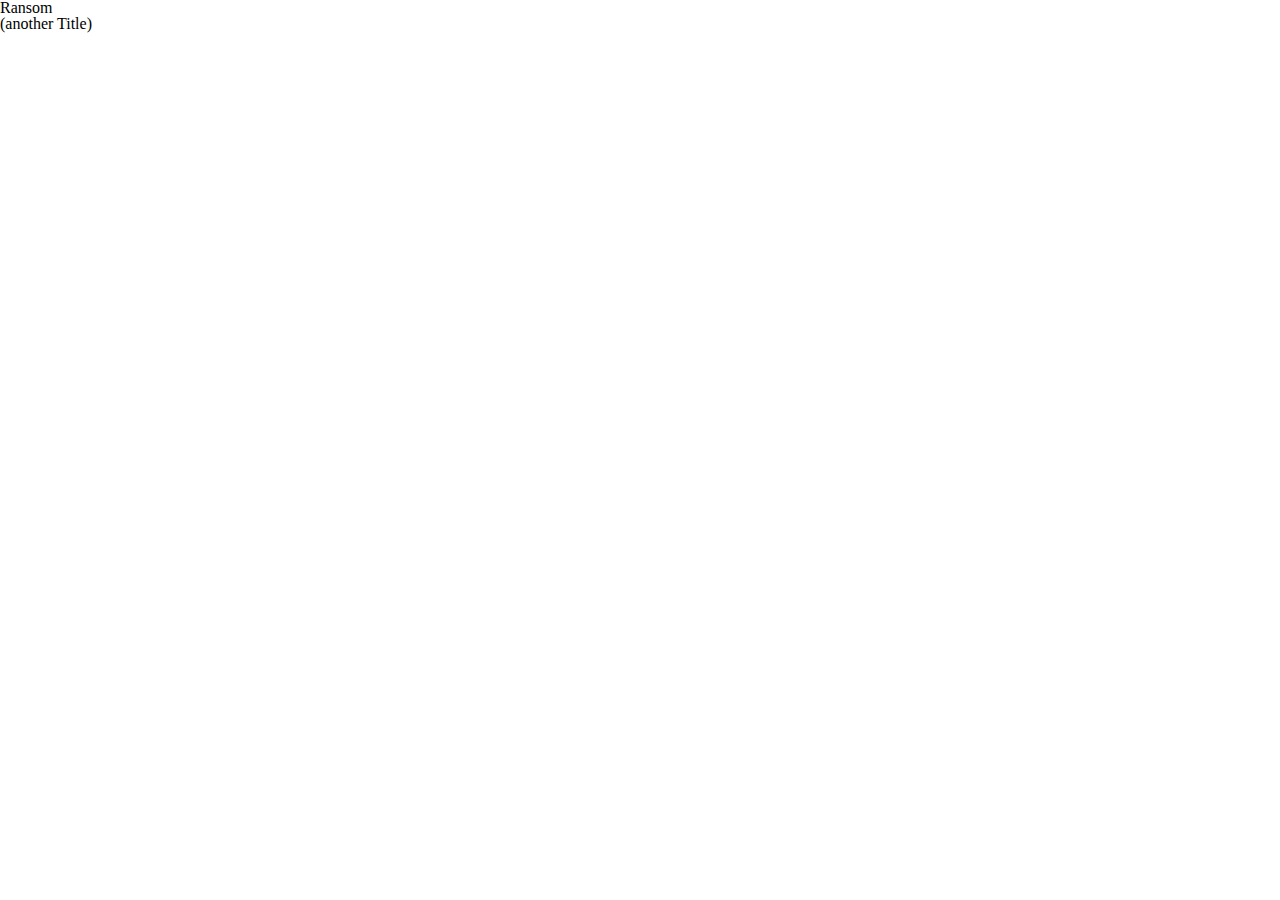
==== about_us.html @ 5c719f29 "added img folder, 3 html files. -- need kevins picture" ====
<!DOCTYPE html>
<html>
  <head>
    <title>HyprTypr</title>
    <link rel="stylesheet" href="css/reset.css">
    <link rel="stylesheet" href="css/style.css">
  </head>
  <body>
    <header>
      <h1>Ransom</h1>
    </header>
    <main>
      <h2>(another Title)</h2>
      <section>

      </section>
    </main>
    <script src = js/app.js> </script>
  </body>
</html>
---- css/style.css ----
a
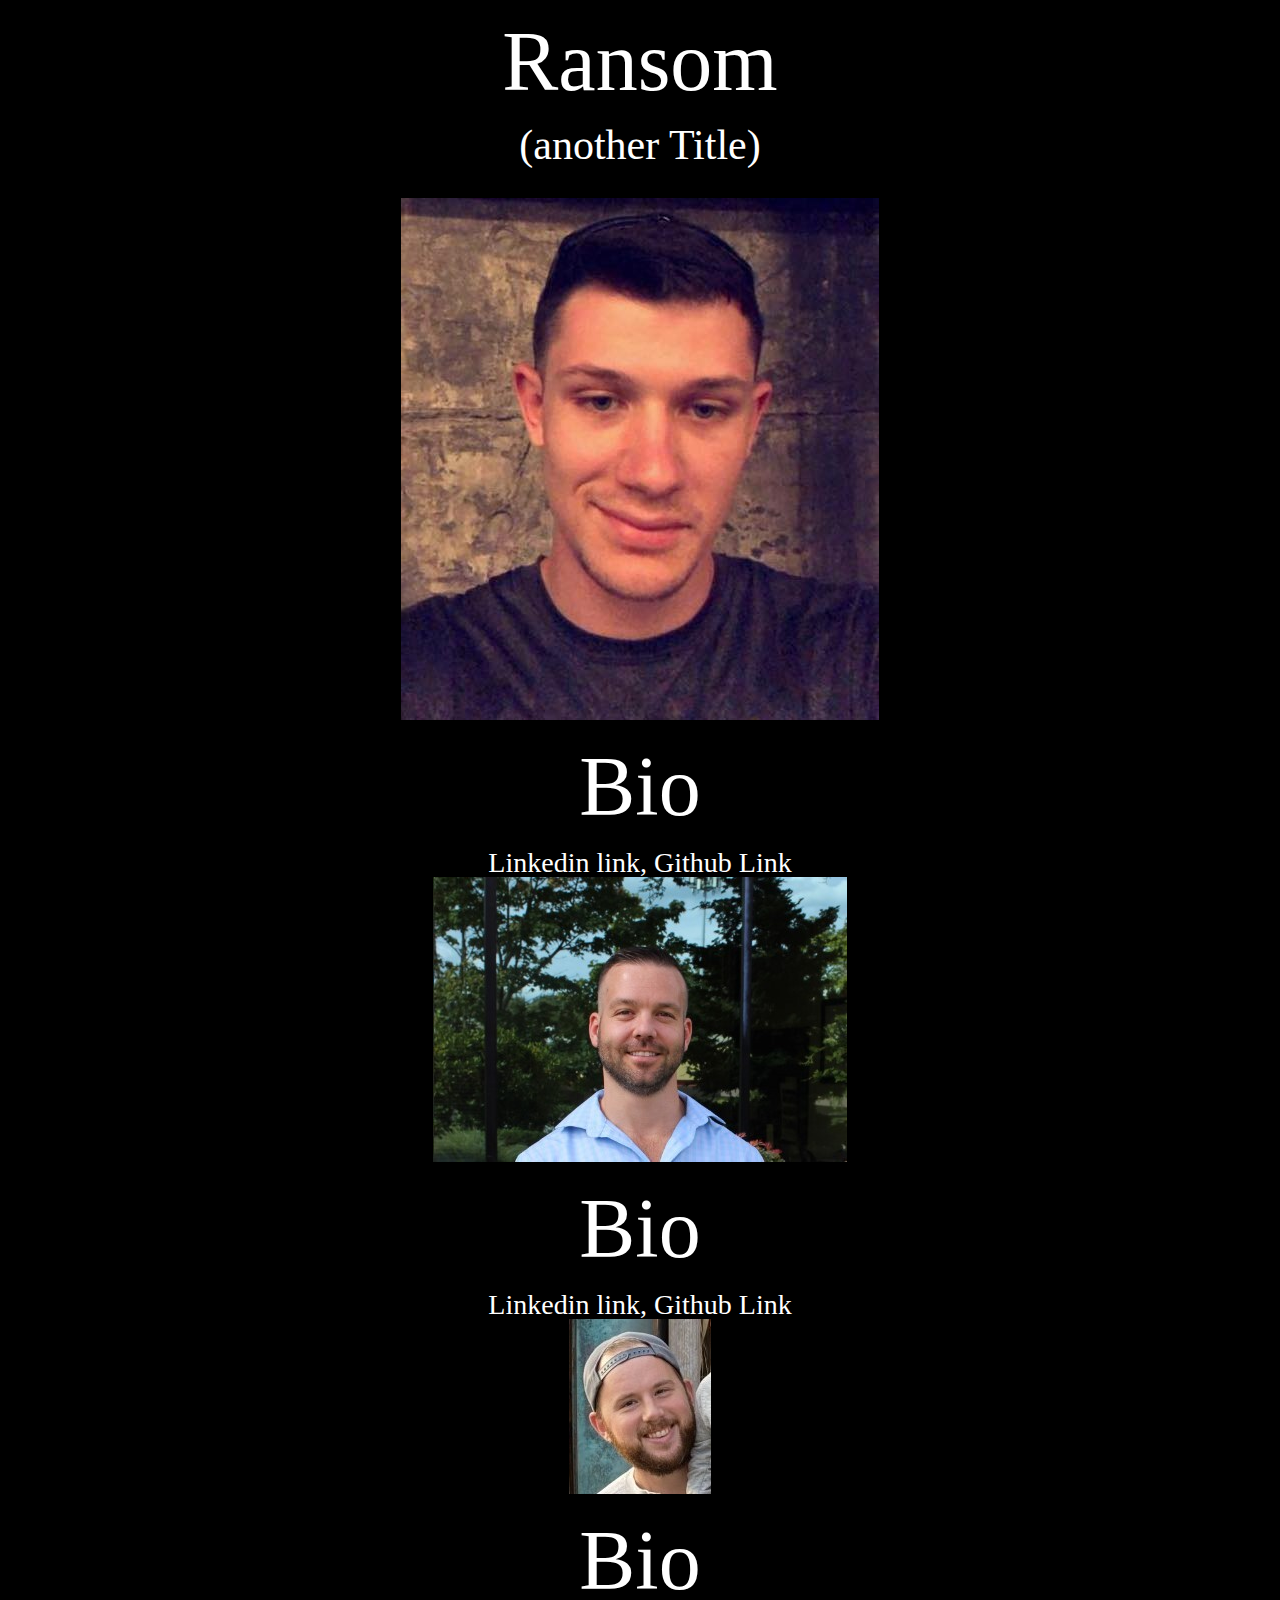
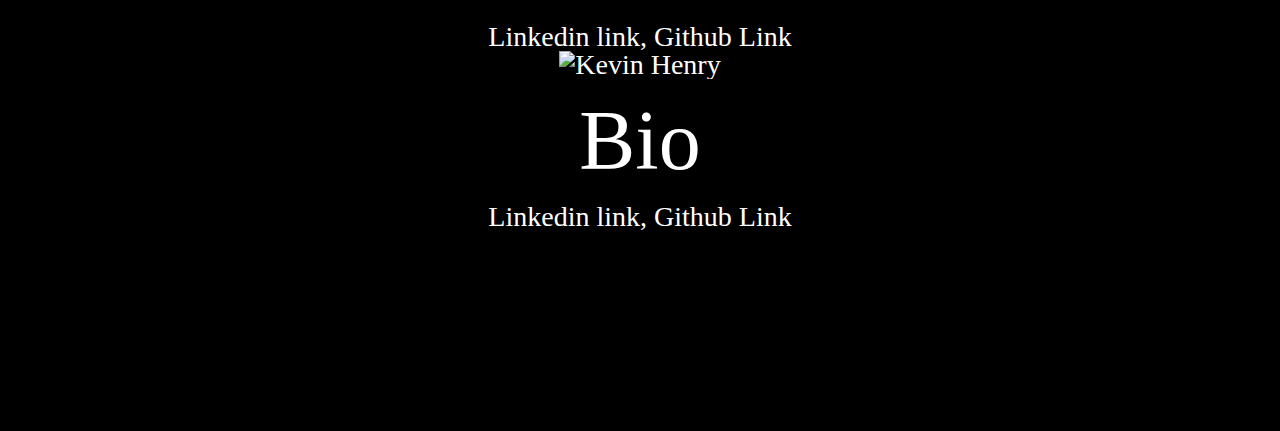
==== commit 9d5dc519: "about_us HTML" ====
--- a/about_us.html
+++ b/about_us.html
@@ -17,4 +17,17 @@
     </main>
     <script src = js/app.js> </script>
   </body>
-</html>+</html>
+
+<img src = "img/anthony.jpg" alt="Anthony Williams">
+<h1>Bio</h1>
+<p>Linkedin link, Github Link</p>
+<img src="img/dion.jpg" alt="Dion Johnson">
+<h1>Bio</h1>
+<p>Linkedin link, Github Link</p>
+<img src="img/tyler.jpg" alt="Tyler Johnson">
+<h1>Bio</h1>
+<p>Linkedin link, Github Link</p>
+<img src="img/kevin.jpg" alt="Kevin Henry">
+<h1>Bio</h1>
+<p>Linkedin link, Github Link</p>--- a/css/style.css
+++ b/css/style.css
@@ -1 +1,510 @@
-a
+
+html, body {
+  background-color: black;
+  text-align: center;
+  font-family: 'Lobster', cursive;
+  font-family: 'Roboto Condensed', sans-serif;
+  font-family: 'Special Elite', cursive;
+  color: white;
+  font-size: 28px;
+  padding-bottom: 100px;
+}
+
+
+
+
+
+h1 {
+  font-family: 'Special Elite', cursive;
+  font-size: 3em;
+  text-align: center;
+  padding: 20px;
+}
+  
+h2 {
+  font-family: 'Lobster', cursive;
+  font-size: 1.5em; 
+  text-align: center;
+  color: white;
+}
+
+h2, h3 {
+  margin: 0 0 .75em 0;
+}
+
+h3 {
+  font-family: 'Lobster', cursive;
+  font-size: 1.5em; 
+  text-align: center;
+  color: white;
+}
+
+input {
+  font-size: 14px;
+  font-family: 'Roboto Condensed', sans-serif;
+}
+
+/* Start Button */
+/* label {
+  display: block;
+  font: 1rem 'Fira Sans', sans-serif;
+}
+
+/* input, */
+/* label {
+  margin: .4rem 0;
+}
+
+main {
+  width: 960px;
+  margin: auto;
+} */
+
+/* .container {
+  display: flex;
+  flex-direction: column;
+  align-items: center;
+} */
+
+
+
+.container {
+  padding: 0 5%;
+  margin: 0 auto;
+  max-width: 760px;
+}
+
+/* Name Input Box */
+.name-input {
+  max-width: 750px;
+  margin: 20px auto 0 auto;
+  padding: 30px;
+  background-color: black;
+}
+
+.form-row {
+  padding: 10px 0;
+  display: flex;
+}
+
+.form-row label {
+  padding-right: 10px;
+}
+
+.form-row input {
+  flex: 1;
+}
+
+/* second example */
+.column-layout {
+  max-width: 1300px;
+  background-color: black;
+  margin: 40px auto 0 auto;
+  line-height: 1.65;
+  padding: 20px 50px;
+  display: flex;
+}
+
+.main-column {
+  flex: 3;
+  order: 2;
+}
+
+.sidebar-one {
+  flex: 1;
+  order: 1;
+}
+
+.sidebar-two {
+  flex: 1;
+  order: 3;
+}
+
+/* third example */
+.call-outs-container {
+  max-width: 1400px;
+  margin: 40px auto 0 auto;
+}
+
+.call-out {
+  padding: 20px;
+  box-sizing: border-box;
+  margin-bottom: 20px;
+  flex-basis: 30%;
+}
+
+@media (min-width: 900px) {
+  .call-outs-container {
+    display: flex;
+    justify-content: space-between;
+  }
+}
+
+.call-out:nth-child(1) {background-color: #c0dbe2;}
+.call-out:nth-child(2) {background-color: #cdf1c3;}
+.call-out:nth-child(3) {background-color: #ccb9da;}
+
+/* fourth example */
+.fixed-size-container {
+  max-width: 1400px;
+  margin: 40px auto 0 auto;
+  background-color: #black;
+  padding: 30px 0;
+  display: flex;
+  align-items: center;
+  justify-content: space-around;
+  flex-wrap: wrap;
+}
+
+.fixed-size {
+  width: 150px;
+  height: 100px;
+  background-color: #black;
+  color: white;
+  line-height: 100px;
+  text-align: center;
+  font-weight: bold;
+  font-size: 60px;
+  margin-bottom: 20px;
+}
+
+/* fifth example */
+.banner {
+  height: 400px;
+  max-width: 700px;
+  margin: 40px auto 40px auto;
+  background-color: #2a2a2a;
+  display: flex;
+}
+
+.center-me {
+  color: #FFF;
+  font-size: 50px;
+  margin: auto;
+}
+
+/* sixth example */
+.equal-height-container {
+  max-width: 1400px;
+  margin: 40px auto 0 auto;
+  background-color: #FFF;
+  padding: 10px 0;
+  display: flex;
+  align-items: center;
+  justify-content: space-around;
+  flex-wrap: wrap;
+}
+
+.first {
+  background-color: #FFF;
+  padding: 20px;
+  flex: 1;
+  color: black;
+  font-family: 'Special Elite', cursive;
+  font-size: 3em;
+  text-align: center;
+}
+
+.second {
+  background-color: yellow;
+  flex: 1;
+  display: flex;
+  flex-direction: column;
+  color: black;
+  font-family: 'Special Elite', cursive;
+  font-size: 1em;
+  text-align: center;
+}
+
+.second-a {
+  background-color: #c0dbe2;
+  flex: 1;
+}
+
+.second-b {
+  background-color: #cdf1c3;
+  flex: 1;
+}
+
+.second-c {
+  background-color: blue;
+  flex: 1;
+}
+
+body {
+  font-family: 'Lobster', cursive;
+}
+
+
+
+
+.main-container {
+  min-height: 100vh; /* will cover the 100% of viewport */
+  overflow: hidden;
+  display: block;
+  position: relative;
+  padding-bottom: 100px; /* height of your footer */
+}
+
+.name_area {
+  background-color: black;
+  height: 80px; 
+  width: 40%; 
+  font-size: 1.5rem; 
+  font-weight: 600;
+  color: black; 
+  margin: 15px; 
+  padding: 20px; 
+  border: 0px; 
+  box-shadow: black 5px 8px 5px; 
+} 
+
+.quote {
+  background-color: blue;
+  font-size: 1.5rem;
+  margin: 10px;
+  padding: 25pxl;
+}
+
+.type_area {
+  background-color: black;
+  height: 80px; 
+  width: 40%; 
+  font-size: 1.5rem; 
+  font-weight: 600; 
+  margin: 15px; 
+  padding: 20px; 
+  border: 0px; 
+  box-shadow: black 5px 8px 5px; 
+} 
+  
+.play_btn { 
+  display: none; 
+  background-color: green; 
+  font-size: 1.5rem; 
+  padding: 10px; 
+  border: 0px; 
+}
+
+.replay_btn { 
+  display: none; 
+  background-color: green; 
+  font-size: 1.5rem; 
+  padding: 10px; 
+  border: 0px; 
+}
+
+.incorrect_char {
+  color: red;
+  text-decoration: underline;
+}
+
+.correct_char {
+  color: green;
+}
+
+/* Trying to line up header opbjects and title */
+.header-section {
+  display: flex;
+  flex-wrap: wrap;
+}
+
+.header-section > div {
+  width: calc(100% / 3);
+}
+
+@media (max-width: 768px) {
+  .header-section > div {
+      width: 100%;
+      text-align: center;
+  }
+}
+
+
+
+/* .heading {
+  display: flex;
+  align-items: center;
+} */
+
+
+/* header */
+
+key {
+  display: inline-block;
+  /* display: flex; */
+  flex-direction: row;
+  font-family: 'Roboto Condensed', sans-serif;
+  font-size: 20px;
+  border: thick solid white;
+  margin: 10px;
+  padding: 15px;
+  height: max-content;
+  width: max-content;
+  position: relative;
+  top: 0;
+  left: 0;
+}
+
+keyright {
+  display: inline-block;
+  /* display: flex;
+  flex-direction: row-reverse;
+  justify-content: end; */
+  font-family: 'Roboto Condensed', sans-serif;
+  font-size: 20px;
+  border: thick solid white;
+  margin: 10px;
+  padding: 25px;
+  height: max-content;
+  width: max-content;
+  position: relative;
+  top: 0;
+  right: 0;
+}
+
+#key-q:hover {
+  background-color: blue;
+}
+
+#key-w:hover {
+  background-color: blue;
+}
+
+#key-e:hover {
+  background-color: blue;
+}
+
+#key-r:hover {
+  background-color: blue;
+}
+
+#key-t:hover {
+  background-color: blue;
+}
+
+#key-y:hover {
+  background-color: blue;
+}
+
+/* Bottom navbar */
+
+/* Place the navbar at the bottom of the page, and make it stick */
+.navbar {
+  background-color: #333;
+  overflow: hidden;
+  position: fixed;
+  bottom: 0;
+  width: 100%;
+}
+
+/* Style the links inside the navigation bar */
+.navbar a {
+  float: left;
+  display: block;
+  color: #f2f2f2;
+  font-family: 'Special Elite', cursive;
+  text-align: center;
+  padding: 14px 16px;
+  text-decoration: none;
+  font-size: 24px;
+}
+
+/* Change the color of links on hover */
+.navbar a:hover {
+  background-color: #ddd;
+  color: black;
+}
+
+/* Add a color to the active/current link */
+.navbar a.active {
+  background-color: #4CAF50;
+  color: white;
+}
+
+@media (max-width: 600px) {
+  .site-footer {
+      flex-wrap: wrap;
+  }
+  .site-nav {
+    order: 2;
+    background: #333;
+    width: 100%;
+  }
+}
+
+.site-footer {
+  padding: 0 5%;
+  margin: 0 auto;
+  // max-width: 760px;
+  background: #0D1313;
+  color: white;
+  font-family: 'Special Elite', cursive;
+  font-size: 2em;
+  display: flex;
+
+  align-items: center;
+}
+
+.logo {
+  text-decoration: none;
+  color: white;
+  font-size: 0.9rem;
+  text-transform: uppercase;
+  letter-spacing: 3px;
+  padding: 10px;
+}
+.site-nav {
+  ul {
+    list-style: none;
+    display: flex;
+    margin: 0;
+    padding: 0;
+  }
+  a {
+    text-transform: uppercase;
+    text-decoration: none;
+    color: #CDD0D0;
+    padding: 20px;
+    display: inline-block;
+  }
+  .active {
+    a {
+      font-weight: bold;
+      color: #62DEBE;
+      background: darken(#62DEBE, 40%);
+    }
+  }
+}
+
+.dropdown {
+  ul {
+    display: none;
+  }
+
+}
+.dropdown:hover
+{
+  ul {
+    list-style: none;
+    display: block;
+    li a{
+      text-decoration: none;
+      padding: 20px;
+    }
+  }
+}
+
+.actions {
+  margin-left: auto;
+  display: flex;
+  align-items: center;
+  margin-right: 10px;
+}
+
+.sign-out-link {
+  color: #62DEBE;
+  font-size: 0.8rem;
+  margin-left: 10px;
+  text-transform: uppercase;
+}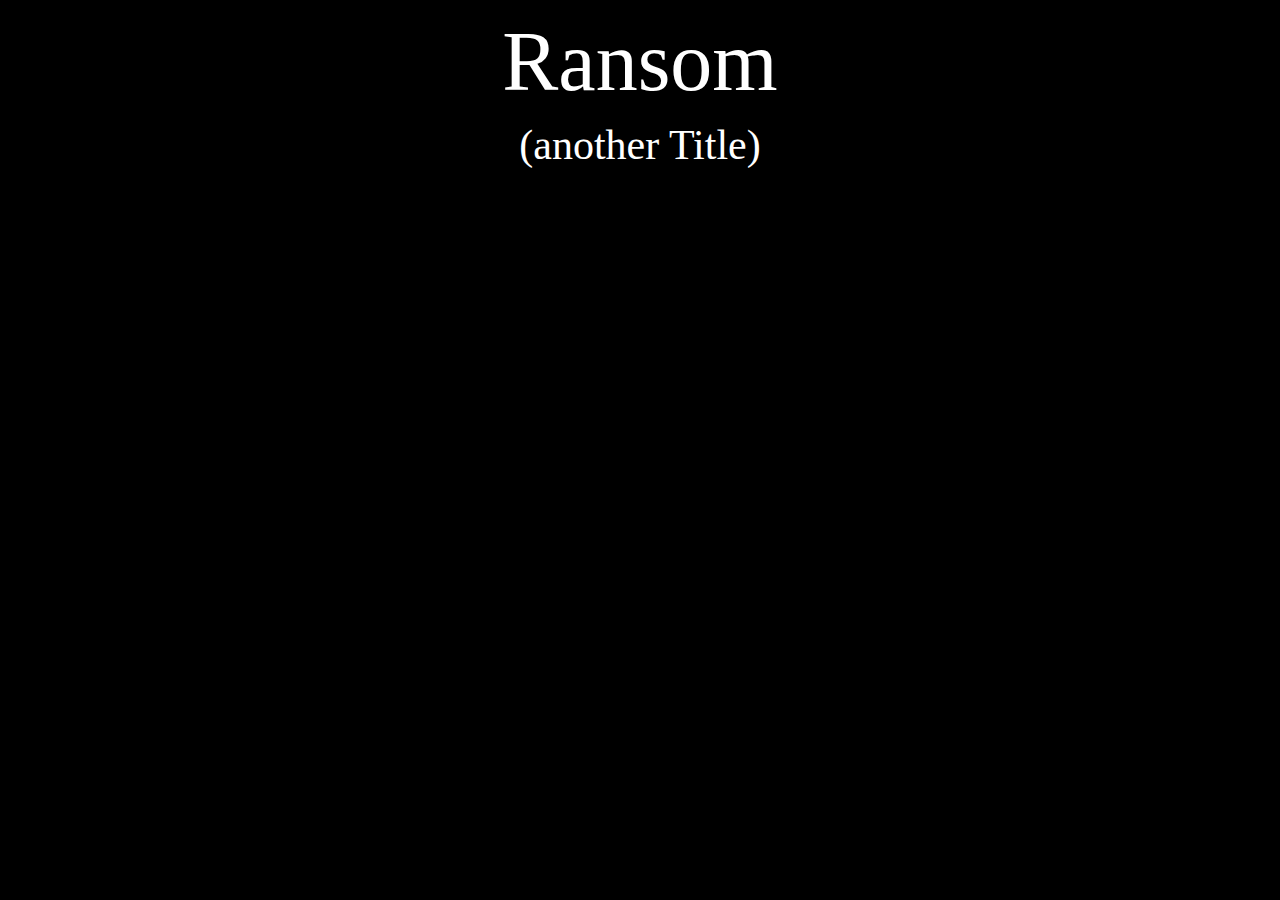
==== commit 9325ed11: "saturday stand to, Code review with team" ====
--- a/about_us.html
+++ b/about_us.html
@@ -19,7 +19,7 @@
   </body>
 </html>
 
-<img src = "img/anthony.jpg" alt="Anthony Williams">
+<!-- <img src = "img/anthony.jpg" alt="Anthony Williams">
 <h1>Bio</h1>
 <p>Linkedin link, Github Link</p>
 <img src="img/dion.jpg" alt="Dion Johnson">
@@ -30,4 +30,4 @@
 <p>Linkedin link, Github Link</p>
 <img src="img/kevin.jpg" alt="Kevin Henry">
 <h1>Bio</h1>
-<p>Linkedin link, Github Link</p>+<p>Linkedin link, Github Link</p> -->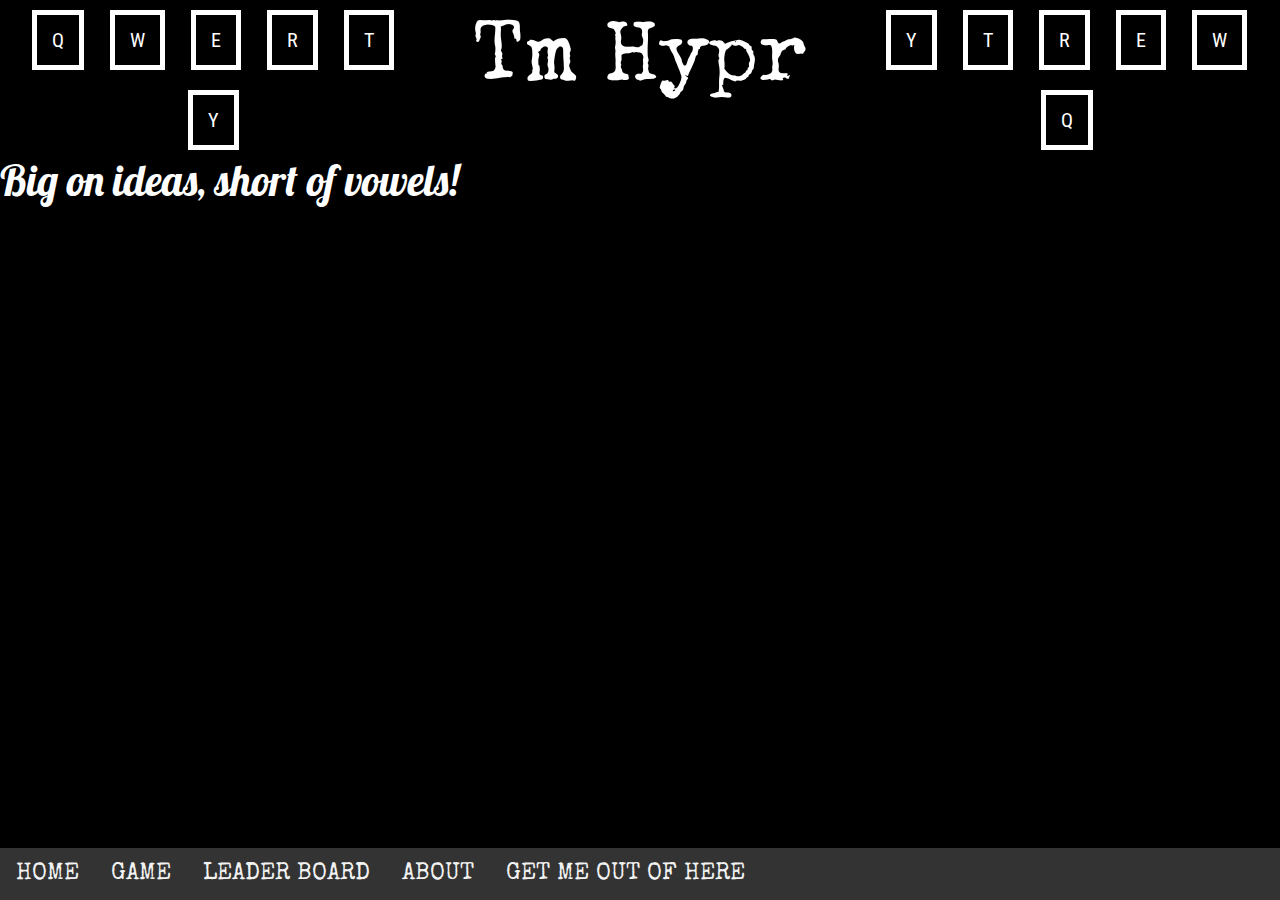
==== commit 6b61bf63: "Shell for all pages complete" ====
--- a/about_us.html
+++ b/about_us.html
@@ -1,33 +1,72 @@
-<!DOCTYPE html>
-<html>
-  <head>
-    <title>HyprTypr</title>
-    <link rel="stylesheet" href="css/reset.css">
-    <link rel="stylesheet" href="css/style.css">
-  </head>
-  <body>
-    <header>
-      <h1>Ransom</h1>
-    </header>
-    <main>
-      <h2>(another Title)</h2>
-      <section>
+<head>
+  <meta charset="UTF-8">
+  <meta http-equiv="X-UA-Compatible" content="IE=edge">
+  <meta name="viewport" content="width=device-width, initial-scale=1">
+  <meta name="description" content="">
+  <meta name="author" content="">
+  <link rel="shortcut icon" href="../../docs-assets/ico/favicon.png">
+  <title>HyprTypr</title>
+  <link rel="stylesheet" href="css/reset.css">
+  <link rel="stylesheet" href="css/style.css">
+  <link rel="preconnect" href="https://fonts.gstatic.com">
+  <link href="https://fonts.googleapis.com/css2?family=Lobster&family=Roboto+Condensed:wght@700&family=Special+Elite&display=swap" rel="stylesheet">
+</head>
 
-      </section>
-    </main>
+<body>
+  <header>
+    <div class="header-section">
+      <div class="header-section-1">
+        <div class="key">
+          <key id="key-q">Q</key>
+          <key id="key-w">W</key>
+          <key id="key-e">E</key>
+          <key id="key-r">R</key>
+          <key id="key-t">T</key>
+          <key id="key-y">Y</key>
+        </div>
+      </div>
+      <div class="header-section-2">
+        <h1>Tm Hypr</h1>
+      </div>
+      <div class="header-section-3">
+        <div class="keyright">
+          <key id="key-y">Y</key>
+          <key id="key-t">T</key>
+          <key id="key-r">R</key>
+          <key id="key-e">E</key>
+          <key id="key-w">W</key>
+          <key id="key-q">Q</key>
+        </div>
+      </div>
+        <h2>Big on ideas, short of vowels!</h2>
+  </header>
+  <main>
+    
+    
+    <!-- <img src = "img/anthony.jpg" alt="Anthony Williams">
+    <h1>Bio</h1>
+    <p>Linkedin link, Github Link</p>
+    <img src="img/dion.jpg" alt="Dion Johnson">
+    <h1>Bio</h1>
+    <p>Linkedin link, Github Link</p>
+    <img src="img/tyler.jpg" alt="Tyler Johnson">
+    <h1>Bio</h1>
+    <p>Linkedin link, Github Link</p>
+    <img src="img/kevin.jpg" alt="Kevin Henry">
+    <h1>Bio</h1>
+    <p>Linkedin link, Github Link</p> -->
+    
+  </main>
     <script src = js/app.js> </script>
+    <footer>
+    <footer id="footer">
+      <div class="navbar">
+        <a href="index.html">HOME</a>
+        <a href="game.html">GAME</a>
+        <a href="leaderboard.html">LEADER BOARD</a>
+        <a href="about_us.html">ABOUT</a>
+        <a href="https://hitchhikers.fandom.com/wiki/Hyperspace">GET ME OUT OF HERE</a>
+      </div>
+    </footer>
   </body>
 </html>
-
-<!-- <img src = "img/anthony.jpg" alt="Anthony Williams">
-<h1>Bio</h1>
-<p>Linkedin link, Github Link</p>
-<img src="img/dion.jpg" alt="Dion Johnson">
-<h1>Bio</h1>
-<p>Linkedin link, Github Link</p>
-<img src="img/tyler.jpg" alt="Tyler Johnson">
-<h1>Bio</h1>
-<p>Linkedin link, Github Link</p>
-<img src="img/kevin.jpg" alt="Kevin Henry">
-<h1>Bio</h1>
-<p>Linkedin link, Github Link</p> -->--- a/css/style.css
+++ b/css/style.css
@@ -108,6 +108,7 @@
 .main-column {
   flex: 3;
   order: 2;
+  text-align: left;
 }
 
 .sidebar-one {
@@ -148,7 +149,7 @@
 .fixed-size-container {
   max-width: 1400px;
   margin: 40px auto 0 auto;
-  background-color: #black;
+  background-color: black;
   padding: 30px 0;
   display: flex;
   align-items: center;
@@ -159,7 +160,7 @@
 .fixed-size {
   width: 150px;
   height: 100px;
-  background-color: #black;
+  background-color: black;
   color: white;
   line-height: 100px;
   text-align: center;
@@ -206,29 +207,32 @@
 }
 
 .second {
-  background-color: yellow;
+  background-color: white;
   flex: 1;
   display: flex;
   flex-direction: column;
   color: black;
   font-family: 'Special Elite', cursive;
-  font-size: 1em;
-  text-align: center;
+  font-size: 18px;
+  text-align: left;
 }
 
 .second-a {
-  background-color: #c0dbe2;
-  flex: 1;
+  /* background-color: #c0dbe2; */
+  flex: 1;
+  border: solid;
 }
 
 .second-b {
-  background-color: #cdf1c3;
-  flex: 1;
+  /* background-color: #cdf1c3; */
+  flex: 1;
+  border: solid;
 }
 
 .second-c {
-  background-color: blue;
-  flex: 1;
+  /* background-color: blue; */
+  flex: 1;
+  border: solid;
 }
 
 body {
@@ -422,89 +426,8 @@
   color: white;
 }
 
-@media (max-width: 600px) {
+/* @media (max-width: 600px) {
   .site-footer {
       flex-wrap: wrap;
-  }
-  .site-nav {
-    order: 2;
-    background: #333;
-    width: 100%;
-  }
-}
-
-.site-footer {
-  padding: 0 5%;
-  margin: 0 auto;
-  // max-width: 760px;
-  background: #0D1313;
-  color: white;
-  font-family: 'Special Elite', cursive;
-  font-size: 2em;
-  display: flex;
-
-  align-items: center;
-}
-
-.logo {
-  text-decoration: none;
-  color: white;
-  font-size: 0.9rem;
-  text-transform: uppercase;
-  letter-spacing: 3px;
-  padding: 10px;
-}
-.site-nav {
-  ul {
-    list-style: none;
-    display: flex;
-    margin: 0;
-    padding: 0;
-  }
-  a {
-    text-transform: uppercase;
-    text-decoration: none;
-    color: #CDD0D0;
-    padding: 20px;
-    display: inline-block;
-  }
-  .active {
-    a {
-      font-weight: bold;
-      color: #62DEBE;
-      background: darken(#62DEBE, 40%);
-    }
-  }
-}
-
-.dropdown {
-  ul {
-    display: none;
-  }
-
-}
-.dropdown:hover
-{
-  ul {
-    list-style: none;
-    display: block;
-    li a{
-      text-decoration: none;
-      padding: 20px;
-    }
-  }
-}
-
-.actions {
-  margin-left: auto;
-  display: flex;
-  align-items: center;
-  margin-right: 10px;
-}
-
-.sign-out-link {
-  color: #62DEBE;
-  font-size: 0.8rem;
-  margin-left: 10px;
-  text-transform: uppercase;
+  } */
 }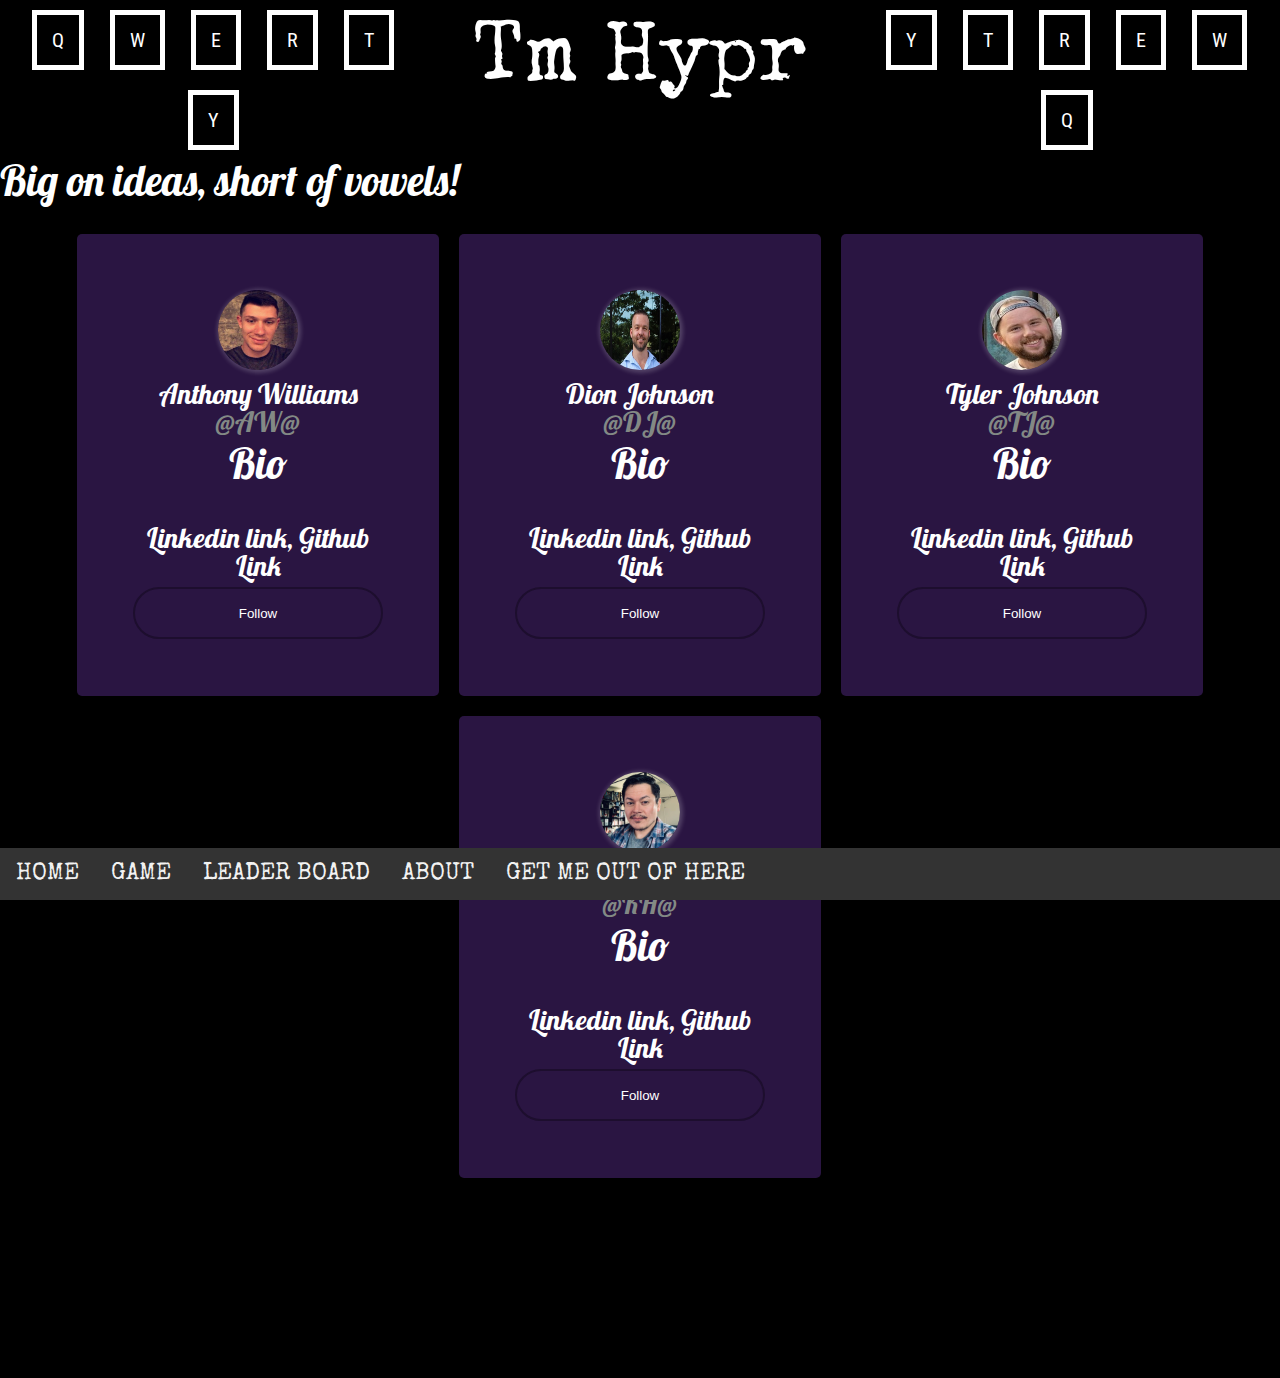
==== commit 9a5e1150: "Sat 1600 Roundup" ====
--- a/about_us.html
+++ b/about_us.html
@@ -41,7 +41,51 @@
         <h2>Big on ideas, short of vowels!</h2>
   </header>
   <main>
-    
+    <section>
+      <div class="teams">
+        <div class="card">
+        <div class="card-top">
+          <img src = "img/anthony.jpg" alt="Anthony Williams">
+          <span class="name">Anthony Williams</span>
+          <span class="link">AW@</span>
+        </div>
+        <h3>Bio</h3>
+    <p>Linkedin link, Github Link</p>
+        <button class="btn">follow</button>
+      </div>
+        <div class="card">
+        <div class="card-top">
+          <img src="img/dion.jpg" alt="Dion Johnson">
+          <span class="name">Dion Johnson</span>
+          <span class="link">DJ@</span>
+        </div>
+        <h3>Bio</h3>
+    <p>Linkedin link, Github Link</p>
+        <button class="btn">follow</button>
+      </div>
+      <div class="card">
+        <div class="card-top">
+          <img src="img/tyler.jpg" alt="Tyler Johnson">
+          <span class="name">Tyler Johnson</span>
+          <span class="link">TJ@</span>
+        </div>
+        <h3>Bio</h3>
+    <p>Linkedin link, Github Link</p>
+        <button class="btn">follow</button>
+      </div>
+      <div class="card">
+        <div class="card-top">
+          <img src="img/kevin.jpg" alt="Kevin Henry">
+          <span class="name">Kevin Henry</span>
+          <span class="link">KH@</span>
+        </div>
+        <h3>Bio</h3>
+    <p>Linkedin link, Github Link</p>
+        <button class="btn">follow</button>
+      </div>
+      </div>
+
+    </section>
     
     <!-- <img src = "img/anthony.jpg" alt="Anthony Williams">
     <h1>Bio</h1>
--- a/css/style.css
+++ b/css/style.css
@@ -430,4 +430,105 @@
   .site-footer {
       flex-wrap: wrap;
   } */
+}
+
+/* About us specific */
+
+*{
+  margin:0;
+  padding:0;
+  box-sizing:border-box;
+}
+/* body {
+  background:#1D0E2E;
+  min-height:100vh;
+  font-family: 'Roboto', sans-serif;
+  display:flex;
+  align-items:center;
+  justify-content:center;
+} */
+.teams {
+  display:flex;
+  gap:20px;
+  flex-wrap:wrap;
+  align-items:center;
+  justify-content:center;
+}
+.card{
+  background:#2a1542;
+  padding:2rem;
+  display:flex;
+  flex-direction:column;
+ justify-content:space-between;
+  width:250px;
+  height:350px;
+  box-shadow:2px 4px 8px rgba(0,0,0,.2);
+  border-radius:5px;
+  animation:animate 4s linear infinite forwards;
+}
+.card:hover{
+  box-shadow:2px 2px 12px 2px rgba(74, 189, 154,.3),2px 2px 12px 2px rgba(71, 131, 204,.3);
+
+}
+.card-top{
+  display:flex;
+  flex-direction:column;
+  align-items:center;
+}
+
+.card-top img{
+  width:80px;
+  height:80px;
+  box-shadow:1px 1px 4px 2px rgba(255,255,255,.2);
+  border-radius:50%;
+}
+.card-top .name{
+  margin-top:10px;
+  color:#fff;
+  text-transform:capitalize;
+}
+.card-top .link {
+  color: #838985;
+  cursor:pointer;
+}
+.card-top .link::before{
+  content:"@"
+}
+.card-top .link:hover{
+  color:red;
+}
+.btn{
+  border:2px solid #1D0E2E;
+  padding:.6rem;
+  border-radius:30px;
+  color:#fff;
+  background:transparent;
+  cursor:pointer;
+  text-transform:capitalize;
+  transition:.2s easy-in-out;
+}
+.btn:hover{
+  background:#1D0E2E;
+  box-shadow:2px 4px 3px #1D0E2E;
+}
+
+@keyframes animate{
+  0%{
+    border:2px solid red;
+  }
+  20%{
+    border:2px solid #4783cc;
+  } 
+  40%{
+    border:2px solid #ccaf47;
+  }
+  60%{
+    border:2px solid #ca47cc;
+  }
+  80%{
+    border:2px solid #d4555d;
+  } 
+  100%{
+    border:2px solid #b5a951;
+  }
 }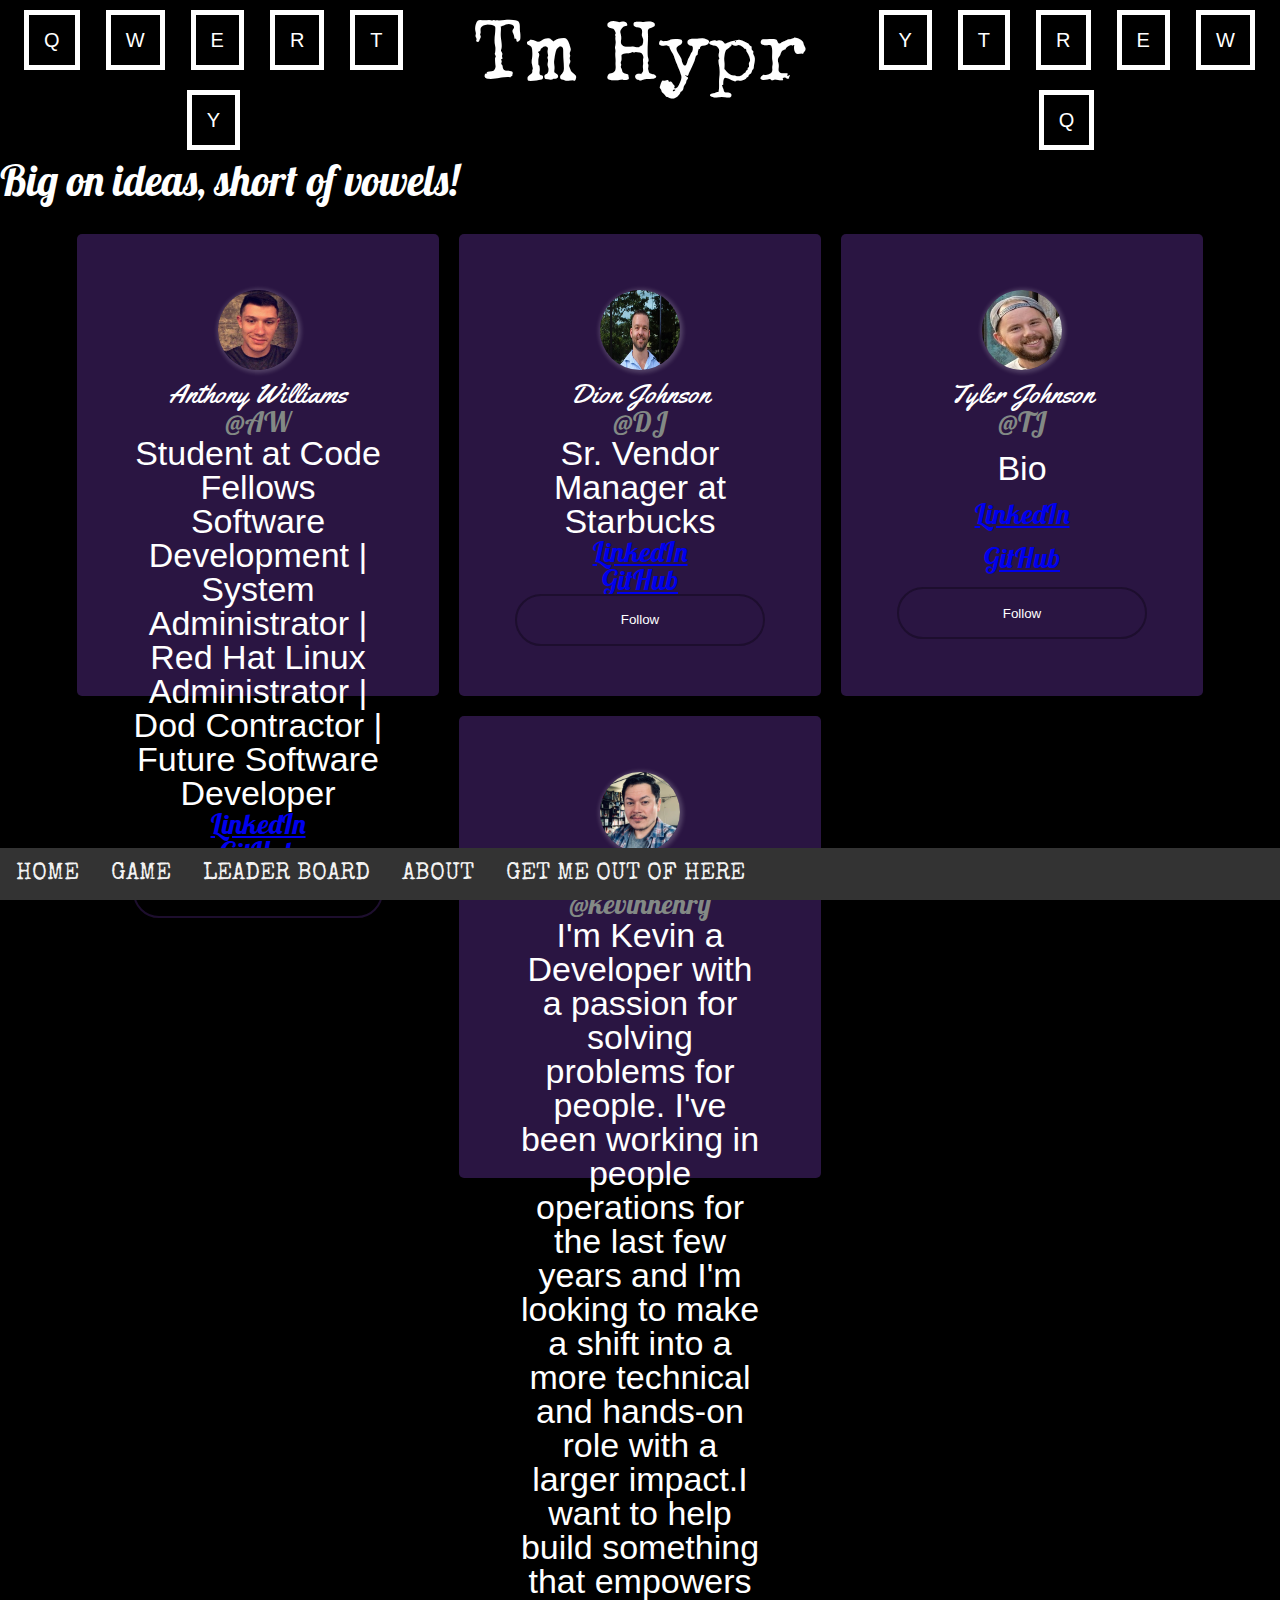
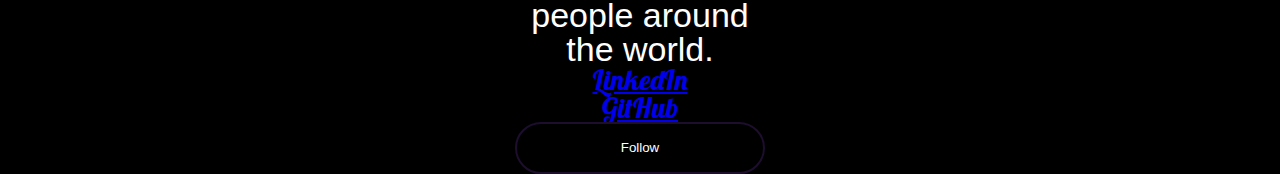
==== commit 983ac09a: "Added placeholder gfx" ====
--- a/about_us.html
+++ b/about_us.html
@@ -1,3 +1,6 @@
+<!DOCTYPE html>
+<html lang="en">
+
 <head>
   <meta charset="UTF-8">
   <meta http-equiv="X-UA-Compatible" content="IE=edge">
@@ -9,7 +12,8 @@
   <link rel="stylesheet" href="css/reset.css">
   <link rel="stylesheet" href="css/style.css">
   <link rel="preconnect" href="https://fonts.gstatic.com">
-  <link href="https://fonts.googleapis.com/css2?family=Lobster&family=Roboto+Condensed:wght@700&family=Special+Elite&display=swap" rel="stylesheet">
+<link href="https://fonts.googleapis.com/css2?family=Lobster&family=Roboto:wght@500&family=Special+Elite&family=Yellowtail&display=swap" rel="stylesheet">
+
 </head>
 
 <body>
@@ -47,40 +51,45 @@
         <div class="card-top">
           <img src = "img/anthony.jpg" alt="Anthony Williams">
           <span class="name">Anthony Williams</span>
-          <span class="link">AW@</span>
+          <span class="link">AW</span>
         </div>
-        <h3>Bio</h3>
-    <p>Linkedin link, Github Link</p>
+        <h4>Student at Code Fellows Software Development | System Administrator | Red Hat Linux Administrator | Dod Contractor | Future Software Developer</h4>
+        <a href="www.linkedin.com/in/tyler-a-johnson-wa">LinkedIn</a>
+        <a href="https://github.com/Williamsjanthony15">GitHub</a>
         <button class="btn">follow</button>
       </div>
         <div class="card">
         <div class="card-top">
           <img src="img/dion.jpg" alt="Dion Johnson">
           <span class="name">Dion Johnson</span>
-          <span class="link">DJ@</span>
+          <span class="link">DJ</span>
         </div>
-        <h3>Bio</h3>
-    <p>Linkedin link, Github Link</p>
+        <h4>Sr. Vendor Manager at Starbucks</h4>
+        <a href="https://www.linkedin.com/in/dionjwa/">LinkedIn</a>
+        <a href="https://github.com/dionjwa1">GitHub</a>
         <button class="btn">follow</button>
       </div>
       <div class="card">
         <div class="card-top">
           <img src="img/tyler.jpg" alt="Tyler Johnson">
           <span class="name">Tyler Johnson</span>
-          <span class="link">TJ@</span>
+          <span class="link">TJ</span>
         </div>
-        <h3>Bio</h3>
-    <p>Linkedin link, Github Link</p>
+        <h4>Bio</h4>
+        <a href="www.linkedin.com/in/tyler-a-johnson-wa">LinkedIn</a>
+        <a href="www.github.com/TJohnson986">GitHub</a>
         <button class="btn">follow</button>
       </div>
       <div class="card">
         <div class="card-top">
           <img src="img/kevin.jpg" alt="Kevin Henry">
           <span class="name">Kevin Henry</span>
-          <span class="link">KH@</span>
+          <span class="link">kevinhenry</span>
         </div>
-        <h3>Bio</h3>
-    <p>Linkedin link, Github Link</p>
+        <h4>I'm Kevin a Developer with a passion for solving problems for people. I've been working in people operations for the last few years and I'm looking to make a shift into a more technical and hands-on role with a larger impact.I want to help build something that empowers people around the world.
+        </h4>
+        <a href="https://www.linkedin.com/in/skhenry/">LinkedIn</a>
+        <a href="https://github.com/kevinhenry">GitHub</a>
         <button class="btn">follow</button>
       </div>
       </div>
--- a/css/style.css
+++ b/css/style.css
@@ -3,8 +3,9 @@
   background-color: black;
   text-align: center;
   font-family: 'Lobster', cursive;
-  font-family: 'Roboto Condensed', sans-serif;
+  font-family: 'Roboto', sans-serif;
   font-family: 'Special Elite', cursive;
+  font-family: 'Yellowtail', cursive;
   color: white;
   font-size: 28px;
   padding-bottom: 100px;
@@ -39,10 +40,25 @@
   color: white;
 }
 
+h4 {
+  font-family: 'Roboto Condensed', sans-serif;
+  font-size: 34px; 
+  text-align: center;
+  color: white;
+}
+
+h5 {
+  font-family: 'Yellowtail', cursive;
+  font-size: 34px; 
+  text-align: center;
+  color: white;
+}
+
 input {
   font-size: 14px;
   font-family: 'Roboto Condensed', sans-serif;
 }
+
 
 /* Start Button */
 /* label {
@@ -486,6 +502,7 @@
   margin-top:10px;
   color:#fff;
   text-transform:capitalize;
+  font-family: 'Yellowtail', cursive;
 }
 .card-top .link {
   color: #838985;
@@ -531,4 +548,5 @@
   100%{
     border:2px solid #b5a951;
   }
+  
 }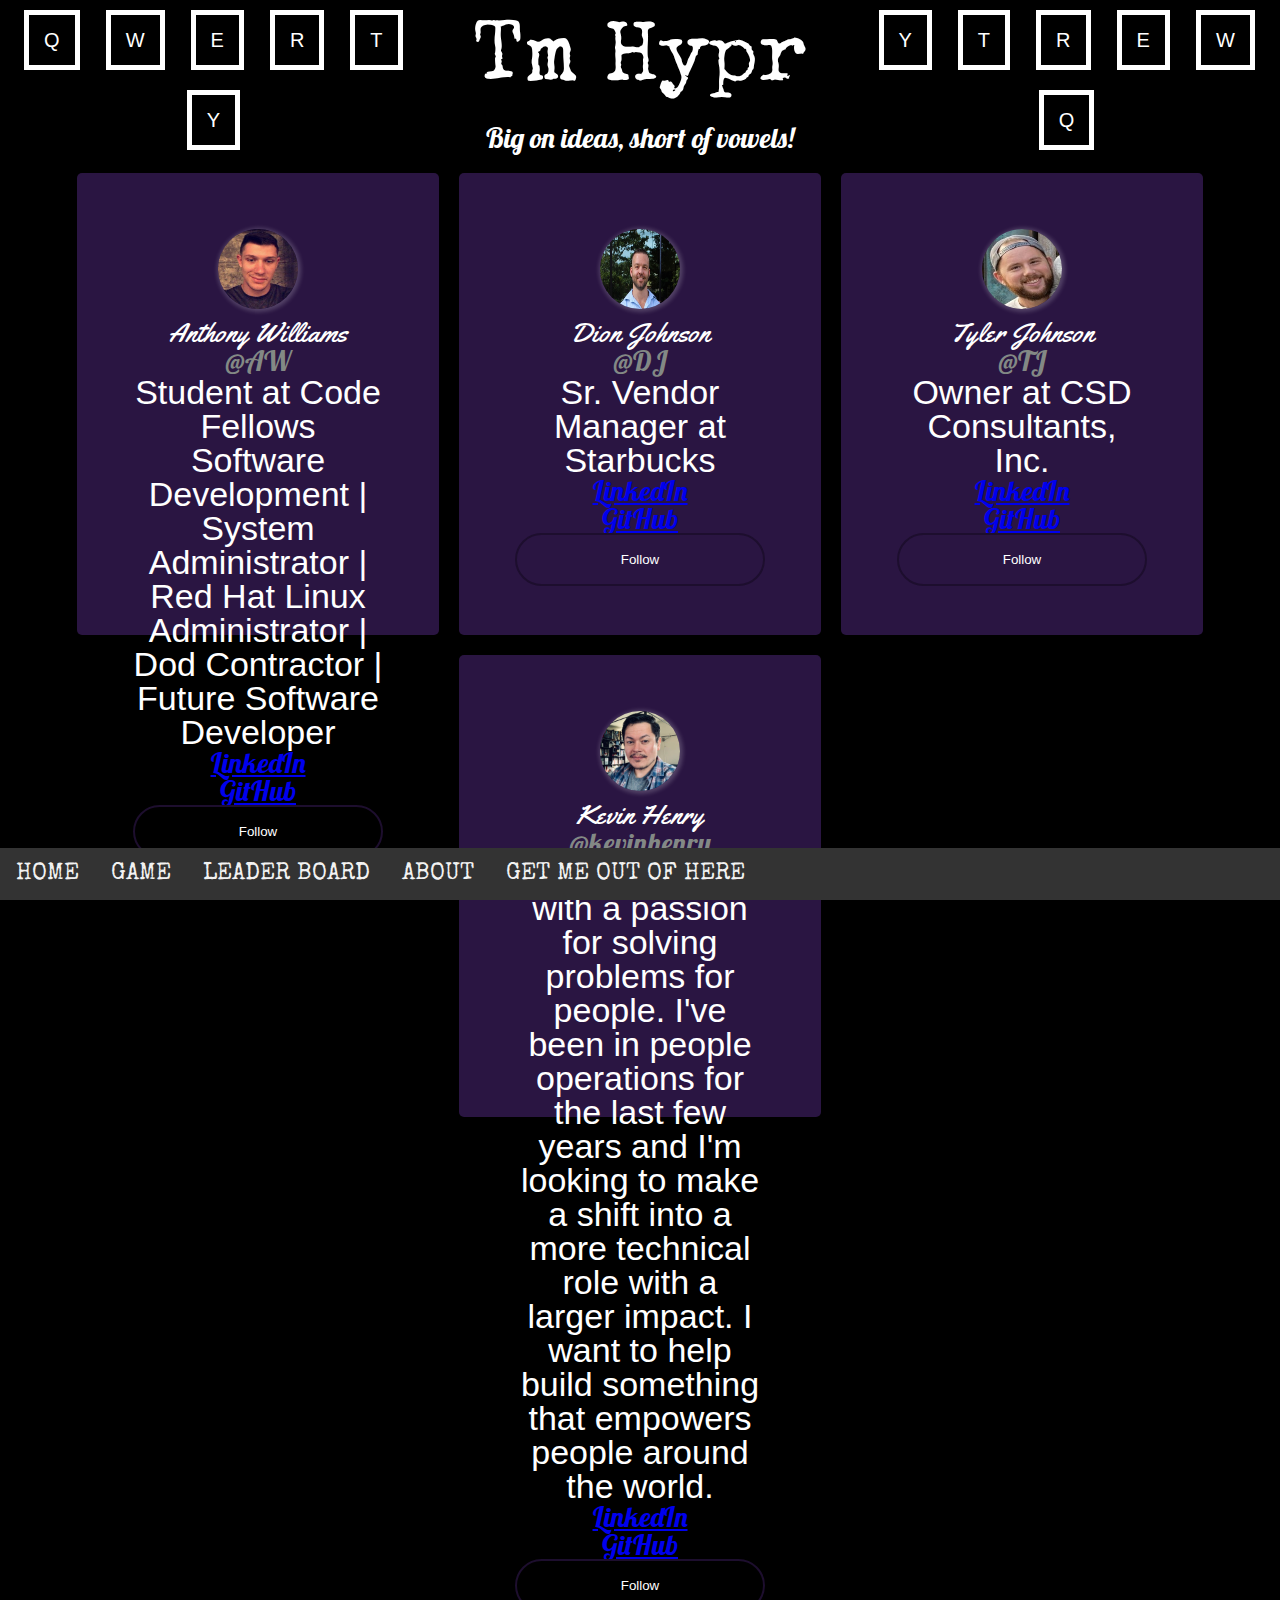
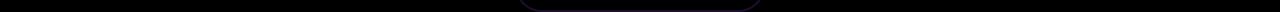
==== commit 5e39d2c7: "Lots of Touch Ups with 2nd CSS" ====
--- a/about_us.html
+++ b/about_us.html
@@ -31,6 +31,9 @@
       </div>
       <div class="header-section-2">
         <h1>Tm Hypr</h1>
+        <div>
+          <h2>Big on ideas, short of vowels!</h2>
+        </div>
       </div>
       <div class="header-section-3">
         <div class="keyright">
@@ -42,7 +45,7 @@
           <key id="key-q">Q</key>
         </div>
       </div>
-        <h2>Big on ideas, short of vowels!</h2>
+  
   </header>
   <main>
     <section>
@@ -54,7 +57,7 @@
           <span class="link">AW</span>
         </div>
         <h4>Student at Code Fellows Software Development | System Administrator | Red Hat Linux Administrator | Dod Contractor | Future Software Developer</h4>
-        <a href="www.linkedin.com/in/tyler-a-johnson-wa">LinkedIn</a>
+        <a href="https://www.linkedin.com/in/anthonyjwilliams15/">LinkedIn</a>
         <a href="https://github.com/Williamsjanthony15">GitHub</a>
         <button class="btn">follow</button>
       </div>
@@ -65,7 +68,7 @@
           <span class="link">DJ</span>
         </div>
         <h4>Sr. Vendor Manager at Starbucks</h4>
-        <a href="https://www.linkedin.com/in/dionjwa/">LinkedIn</a>
+        <a href="https://www.linkedin.com/in/dionjwa">LinkedIn</a>
         <a href="https://github.com/dionjwa1">GitHub</a>
         <button class="btn">follow</button>
       </div>
@@ -75,9 +78,9 @@
           <span class="name">Tyler Johnson</span>
           <span class="link">TJ</span>
         </div>
-        <h4>Bio</h4>
-        <a href="www.linkedin.com/in/tyler-a-johnson-wa">LinkedIn</a>
-        <a href="www.github.com/TJohnson986">GitHub</a>
+        <h4>Owner at CSD Consultants, Inc.</h4>
+        <a href="https://www.linkedin.com/in/tyler-a-johnson-wa/">LinkedIn</a>
+        <a href="https://github.com/TJohnson986">GitHub</a>
         <button class="btn">follow</button>
       </div>
       <div class="card">
@@ -86,7 +89,7 @@
           <span class="name">Kevin Henry</span>
           <span class="link">kevinhenry</span>
         </div>
-        <h4>I'm Kevin a Developer with a passion for solving problems for people. I've been working in people operations for the last few years and I'm looking to make a shift into a more technical and hands-on role with a larger impact.I want to help build something that empowers people around the world.
+        <h4>I'm a Developer with a passion for solving problems for people. I've been in people operations for the last few years and I'm looking to make a shift into a more technical role with a larger impact. I want to help build something that empowers people around the world.
         </h4>
         <a href="https://www.linkedin.com/in/skhenry/">LinkedIn</a>
         <a href="https://github.com/kevinhenry">GitHub</a>
@@ -95,19 +98,6 @@
       </div>
 
     </section>
-    
-    <!-- <img src = "img/anthony.jpg" alt="Anthony Williams">
-    <h1>Bio</h1>
-    <p>Linkedin link, Github Link</p>
-    <img src="img/dion.jpg" alt="Dion Johnson">
-    <h1>Bio</h1>
-    <p>Linkedin link, Github Link</p>
-    <img src="img/tyler.jpg" alt="Tyler Johnson">
-    <h1>Bio</h1>
-    <p>Linkedin link, Github Link</p>
-    <img src="img/kevin.jpg" alt="Kevin Henry">
-    <h1>Bio</h1>
-    <p>Linkedin link, Github Link</p> -->
     
   </main>
     <script src = js/app.js> </script>
--- a/css/style.css
+++ b/css/style.css
@@ -22,10 +22,11 @@
   padding: 20px;
 }
   
-h2 {
+.intro {
   font-family: 'Lobster', cursive;
   font-size: 1.5em; 
   text-align: center;
+  width: 100%;
   color: white;
 }
 
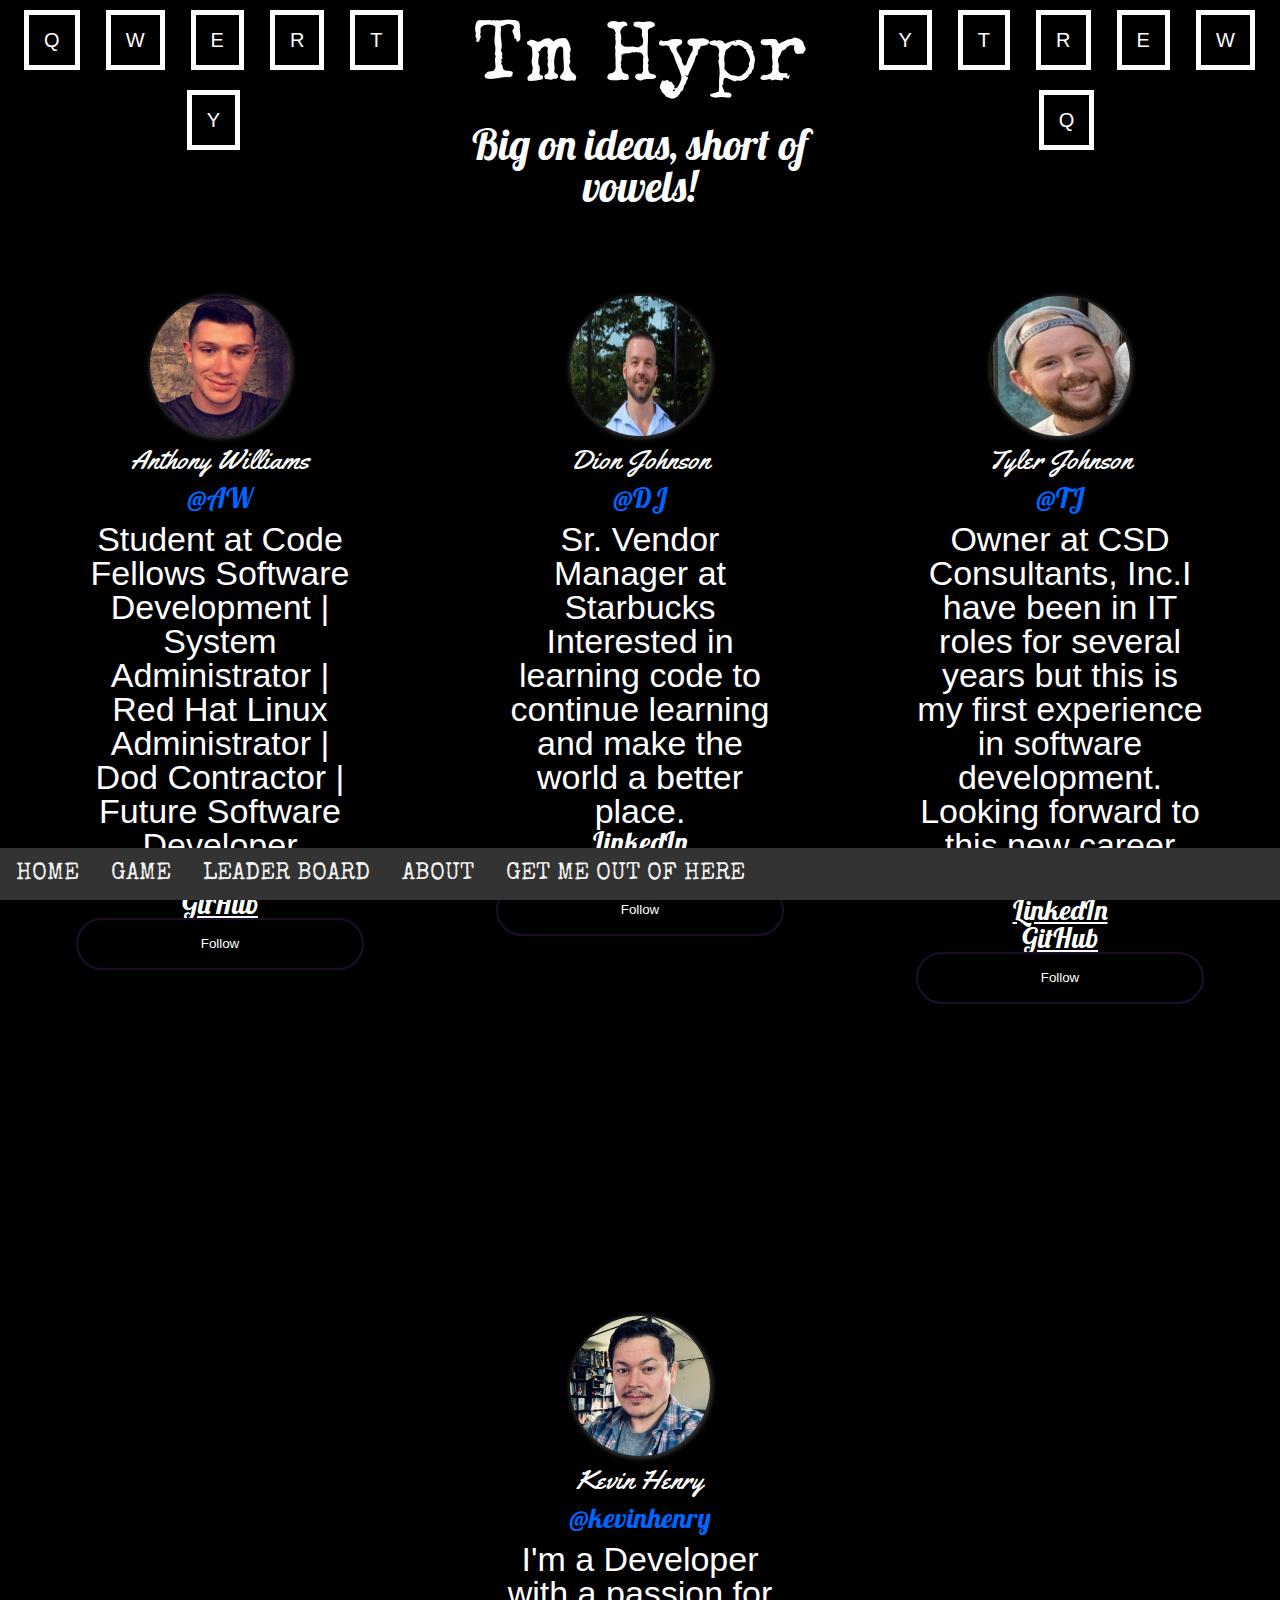
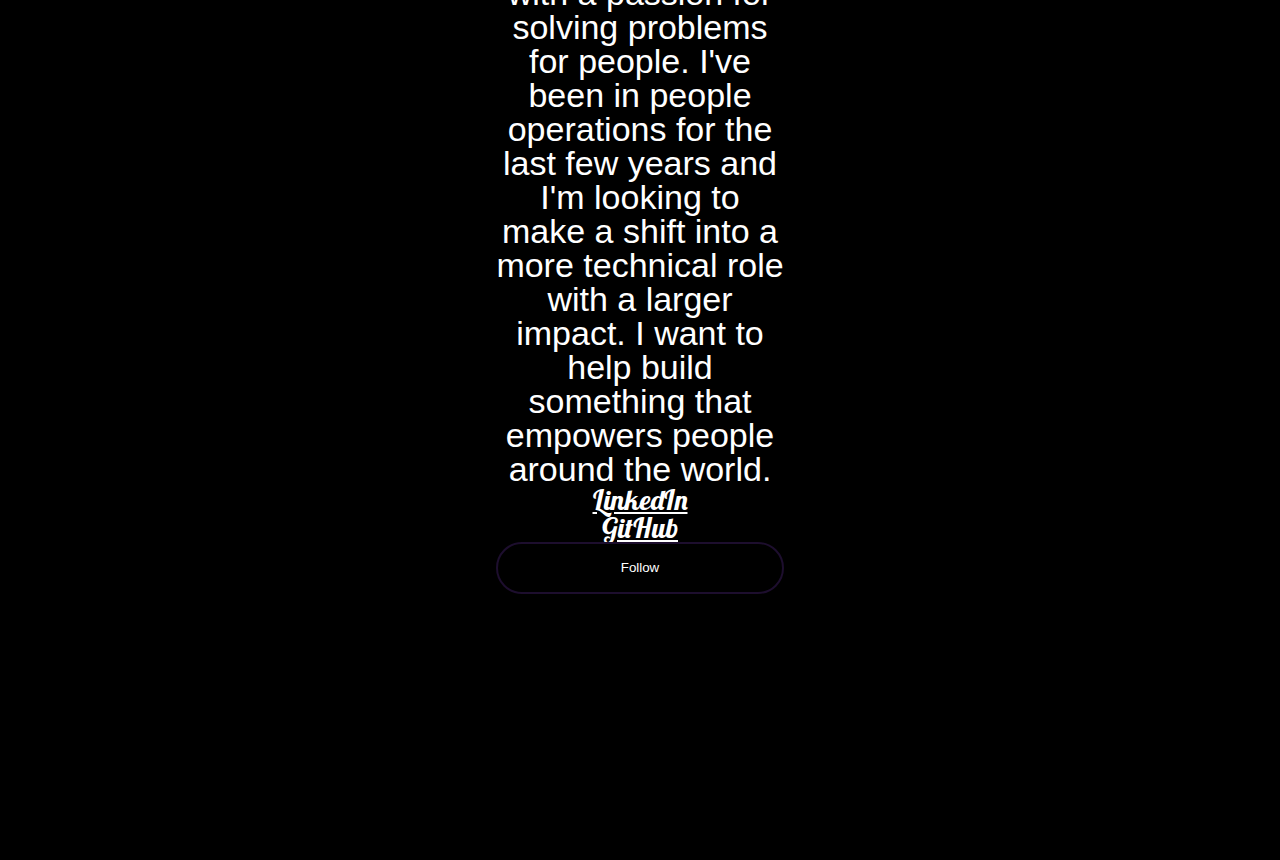
==== commit 67cdcd08: "Update about_us.html" ====
--- a/about_us.html
+++ b/about_us.html
@@ -67,7 +67,7 @@
           <span class="name">Dion Johnson</span>
           <span class="link">DJ</span>
         </div>
-        <h4>Sr. Vendor Manager at Starbucks</h4>
+        <h4>Sr. Vendor Manager at Starbucks Interested in learning code to continue learning and make the world a better place.</h4>
         <a href="https://www.linkedin.com/in/dionjwa">LinkedIn</a>
         <a href="https://github.com/dionjwa1">GitHub</a>
         <button class="btn">follow</button>
@@ -78,7 +78,7 @@
           <span class="name">Tyler Johnson</span>
           <span class="link">TJ</span>
         </div>
-        <h4>Owner at CSD Consultants, Inc.</h4>
+        <h4>Owner at CSD Consultants, Inc.I have been in IT roles for several years but this is my first experience in software development. Looking forward to this new career move!</h4>
         <a href="https://www.linkedin.com/in/tyler-a-johnson-wa/">LinkedIn</a>
         <a href="https://github.com/TJohnson986">GitHub</a>
         <button class="btn">follow</button>
--- a/css/style.css
+++ b/css/style.css
@@ -22,6 +22,44 @@
   padding: 20px;
 }
   
+h2 {
+  font-family: 'Lobster', cursive;
+  font-size: 1.5em; 
+  text-align: center;
+  color: white;
+}
+
+h2, h3 {
+  margin: 0 0 .75em 0;
+}
+
+h3 {
+  font-family: 'Lobster', cursive;
+  font-size: 1.5em; 
+  text-align: center;
+  color: white;
+}
+
+h4 {
+  font-family: 'Roboto Condensed', sans-serif;
+  font-size: 34px; 
+  text-align: center;
+  color: white;
+}
+
+h5 {
+  font-family: 'Yellowtail', cursive;
+  font-size: 34px; 
+  text-align: center;
+  color: white;
+}
+
+input {
+  font-size: 14px;
+  font-family: 'Roboto Condensed', sans-serif;
+}
+
+<<<<<<< HEAD
 .intro {
   font-family: 'Lobster', cursive;
   font-size: 1.5em; 
@@ -29,38 +67,19 @@
   width: 100%;
   color: white;
 }
-
-h2, h3 {
-  margin: 0 0 .75em 0;
-}
-
-h3 {
-  font-family: 'Lobster', cursive;
-  font-size: 1.5em; 
-  text-align: center;
-  color: white;
-}
-
-h4 {
-  font-family: 'Roboto Condensed', sans-serif;
-  font-size: 34px; 
-  text-align: center;
-  color: white;
-}
-
-h5 {
-  font-family: 'Yellowtail', cursive;
-  font-size: 34px; 
-  text-align: center;
-  color: white;
-}
-
-input {
-  font-size: 14px;
-  font-family: 'Roboto Condensed', sans-serif;
-}
-
-
+=======
+table {
+  border-collapse: collapse;
+}
+
+th,
+td {
+  border: 1px solid #aaa;
+  padding: 5px;
+  text-align: left;
+}
+
+>>>>>>> e161073eb7ec202cdb6ab61c1c584f0ee172d135
 /* Start Button */
 /* label {
   display: block;
@@ -83,12 +102,18 @@
   align-items: center;
 } */
 
-
-
 .container {
   padding: 0 5%;
   margin: 0 auto;
   max-width: 760px;
+}
+
+a {
+  color: white;
+}
+
+label {
+  text-align: left;
 }
 
 /* Name Input Box */
@@ -114,11 +139,11 @@
 
 /* second example */
 .column-layout {
-  max-width: 1300px;
+  max-width: 1400px;
   background-color: black;
   margin: 40px auto 0 auto;
   line-height: 1.65;
-  padding: 20px 50px;
+  padding: 0px 5px;
   display: flex;
 }
 
@@ -137,6 +162,12 @@
   flex: 1;
   order: 3;
 }
+
+.wrong-words {
+  flex: 1;
+}
+
+
 
 /* third example */
 .call-outs-container {
@@ -334,6 +365,7 @@
   width: calc(100% / 3);
 }
 
+
 @media (max-width: 768px) {
   .header-section > div {
       width: 100%;
@@ -385,11 +417,11 @@
 }
 
 #key-q:hover {
-  background-color: blue;
+  background-color: red;
 }
 
 #key-w:hover {
-  background-color: blue;
+  background-color: green;
 }
 
 #key-e:hover {
@@ -397,15 +429,15 @@
 }
 
 #key-r:hover {
-  background-color: blue;
+  background-color: yellow;
 }
 
 #key-t:hover {
-  background-color: blue;
+  background-color: White;
 }
 
 #key-y:hover {
-  background-color: blue;
+  background-color: purple;
 }
 
 /* Bottom navbar */
@@ -445,8 +477,7 @@
 
 /* @media (max-width: 600px) {
   .site-footer {
-      flex-wrap: wrap;
-  } */
+  flex-wrap: wrap;
 }
 
 /* About us specific */
@@ -456,6 +487,7 @@
   padding:0;
   box-sizing:border-box;
 }
+
 /* body {
   background:#1D0E2E;
   min-height:100vh;
@@ -464,29 +496,33 @@
   align-items:center;
   justify-content:center;
 } */
+
 .teams {
+  /* max-width: 1400px; */
   display:flex;
   gap:20px;
   flex-wrap:wrap;
   align-items:center;
   justify-content:center;
 }
+
 .card{
-  background:#2a1542;
+  background: black;
   padding:2rem;
   display:flex;
   flex-direction:column;
- justify-content:space-between;
-  width:250px;
-  height:350px;
+  justify-content:flex-start;
+  width:400px;
+  height:1000px;
   box-shadow:2px 4px 8px rgba(0,0,0,.2);
   border-radius:5px;
   animation:animate 4s linear infinite forwards;
 }
+
 .card:hover{
   box-shadow:2px 2px 12px 2px rgba(74, 189, 154,.3),2px 2px 12px 2px rgba(71, 131, 204,.3);
-
-}
+}
+
 .card-top{
   display:flex;
   flex-direction:column;
@@ -494,26 +530,28 @@
 }
 
 .card-top img{
-  width:80px;
-  height:80px;
+  width:140px;
+  height:140px;
   box-shadow:1px 1px 4px 2px rgba(255,255,255,.2);
   border-radius:50%;
 }
 .card-top .name{
   margin-top:10px;
+  margin-bottom:10px;
   color:#fff;
   text-transform:capitalize;
   font-family: 'Yellowtail', cursive;
 }
 .card-top .link {
-  color: #838985;
+  color: rgb(0, 102, 255);
+  margin-bottom:10px;
   cursor:pointer;
 }
 .card-top .link::before{
   content:"@"
 }
 .card-top .link:hover{
-  color:red;
+  color:#62DEBE;
 }
 .btn{
   border:2px solid #1D0E2E;
@@ -526,8 +564,8 @@
   transition:.2s easy-in-out;
 }
 .btn:hover{
-  background:#1D0E2E;
-  box-shadow:2px 4px 3px #1D0E2E;
+  background:#62DEBE;
+  box-shadow:2px 4px 3px #62DEBE;
 }
 
 @keyframes animate{
